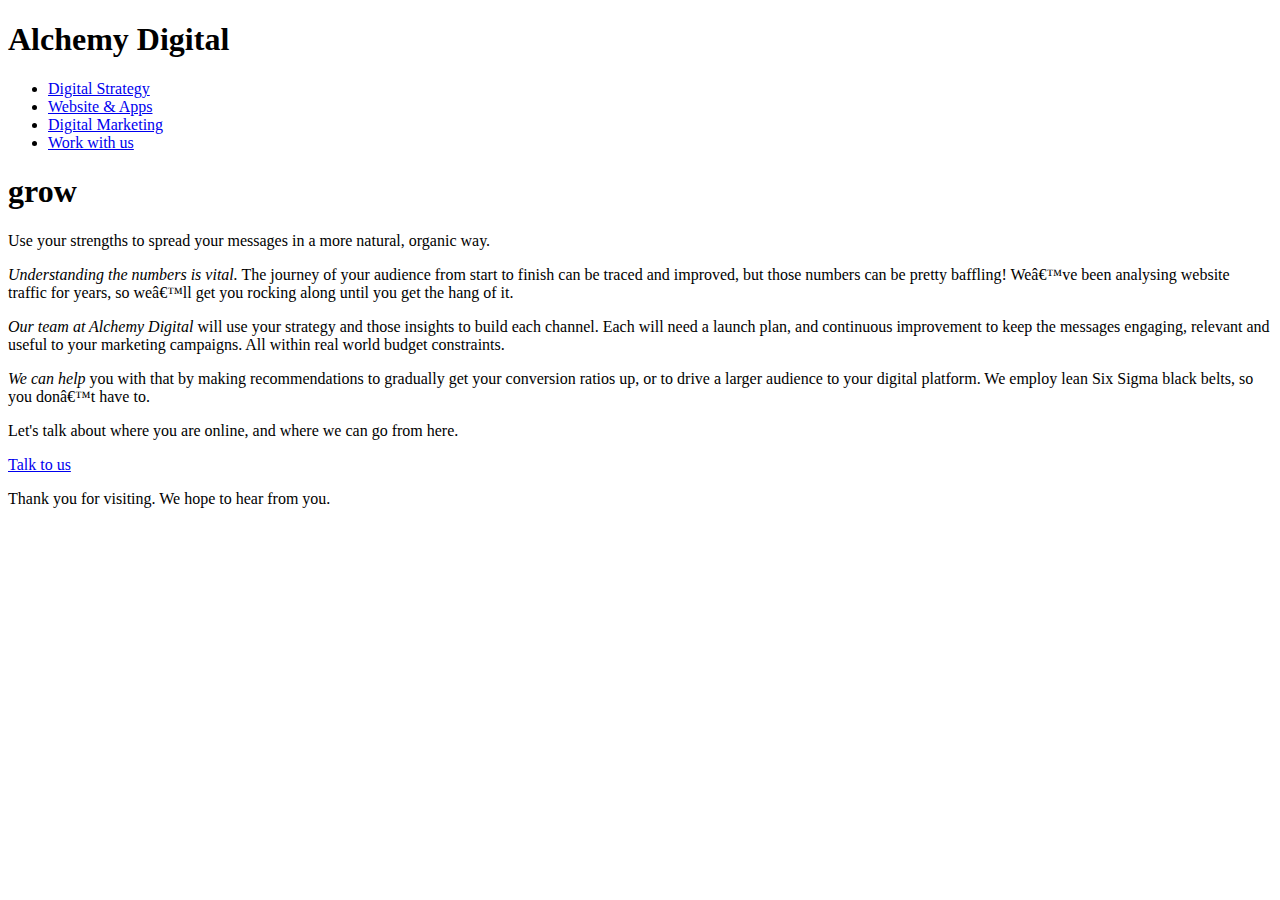
==== digitalmarketing.html @ 181146fb "lower-level pages" ====
<!DOCTYPE html><head>  <meta charset=”utf-8”>  <title>Digital Marketing</title></head><body><header>    <h1>Alchemy Digital</h1>    <ul>      <li><a href="#">Digital Strategy</a></li>      <li><a href="#">Website & Apps</a></li>      <li><a href="#">Digital Marketing</a></li>      <li><a href="#">Work with us</a></li>    </ul></header><section class="grow">  <h1>grow</h1>  <p>Use your strengths to spread your messages in a more natural, organic way.</p>  <!-—3 columns-->  <p><em>Understanding the numbers is vital.</em> The journey of your audience from start to finish can be traced and improved, but those numbers can be pretty baffling! We’ve been analysing website traffic for years, so we’ll get you rocking along until you get the hang of it.</p>  <!-—screenshot-->  <p><em>Our team at Alchemy Digital</em> will use your strategy and those insights to build each channel. Each will need a launch plan, and continuous improvement to keep the messages engaging, relevant and useful to your marketing campaigns. All within real world budget constraints.</p>  <!-—1 column-->  <p><em>We can help</em> you with that by making recommendations to gradually get your conversion ratios up, or to drive a larger audience to your digital platform. We employ lean Six Sigma black belts, so you don’t have to.</p></section><section class="online">  <p>Let's talk about where you are online, and where we can go from here.</p>  <a href=”talk”>Talk to us</a></section><footer>    <p>Thank you for visiting.      We hope to hear from you.</p></footer></body></html>
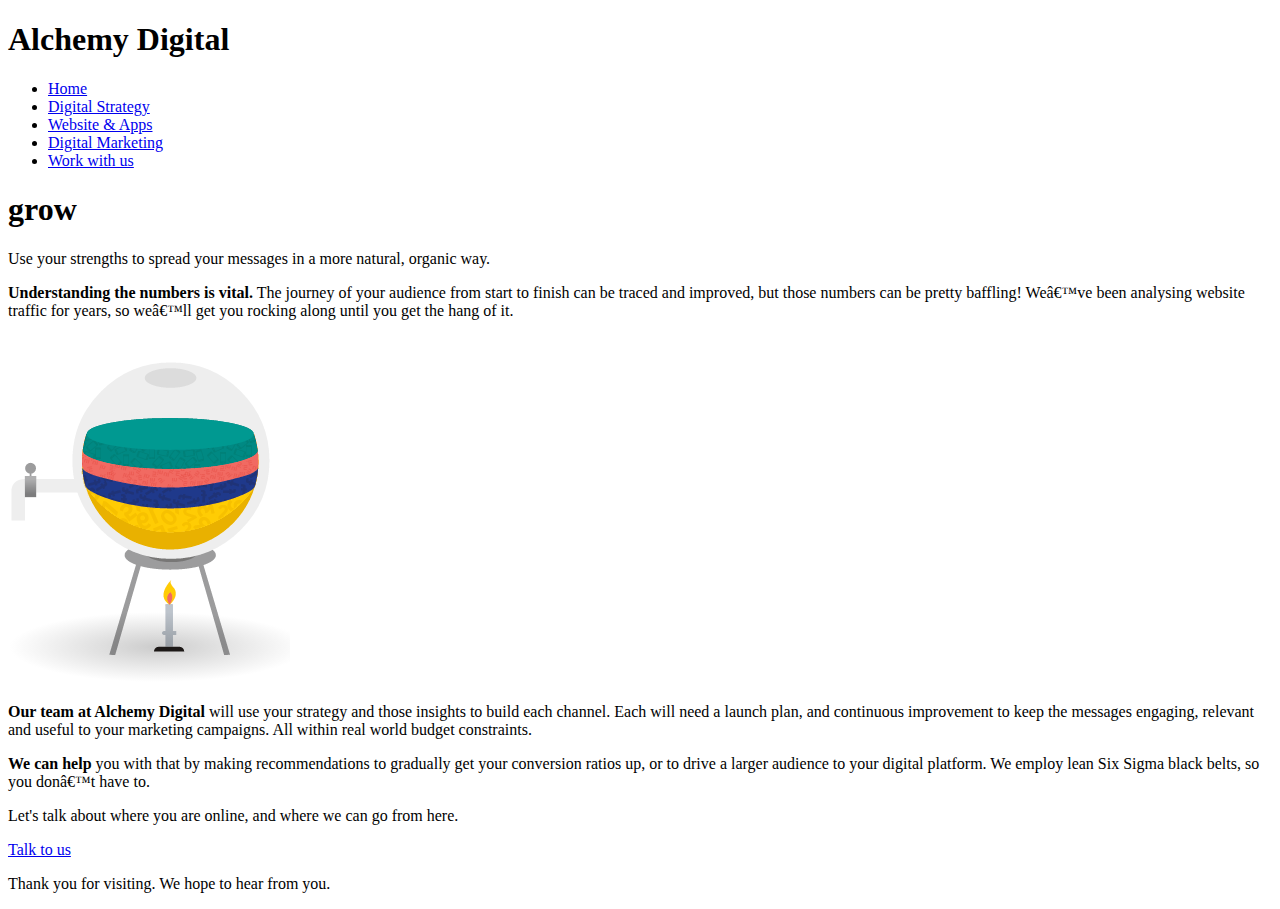
==== commit 959f4e8f: "links and images" ====
--- a/digitalmarketing.html
+++ b/digitalmarketing.html
@@ -9,10 +9,11 @@
 <header>     <h1>Alchemy Digital</h1>     <ul>-      <li><a href="#">Digital Strategy</a></li>-      <li><a href="#">Website & Apps</a></li>+      <li><a href="modules.html">Home</a></li>+      <li><a href="digitalstrategy.html">Digital Strategy</a></li>+      <li><a href="website&apps.html">Website & Apps</a></li>       <li><a href="#">Digital Marketing</a></li>-      <li><a href="#">Work with us</a></li>+      <li><a href="letstalk.html">Work with us</a></li>     </ul> </header> @@ -20,11 +21,11 @@
   <h1>grow</h1>   <p>Use your strengths to spread your messages in a more natural, organic way.</p>   <!-—3 columns-->-  <p><em>Understanding the numbers is vital.</em> The journey of your audience from start to finish can be traced and improved, but those numbers can be pretty baffling! We’ve been analysing website traffic for years, so we’ll get you rocking along until you get the hang of it.</p>-  <!-—screenshot-->-  <p><em>Our team at Alchemy Digital</em> will use your strategy and those insights to build each channel. Each will need a launch plan, and continuous improvement to keep the messages engaging, relevant and useful to your marketing campaigns. All within real world budget constraints.</p>+  <p><strong>Understanding the numbers is vital.</strong> The journey of your audience from start to finish can be traced and improved, but those numbers can be pretty baffling! We’ve been analysing website traffic for years, so we’ll get you rocking along until you get the hang of it.</p>+  <img src="images/digitalmarketingcandles.png" alt="Candles">+  <p><strong>Our team at Alchemy Digital</strong> will use your strategy and those insights to build each channel. Each will need a launch plan, and continuous improvement to keep the messages engaging, relevant and useful to your marketing campaigns. All within real world budget constraints.</p>   <!-—1 column-->-  <p><em>We can help</em> you with that by making recommendations to gradually get your conversion ratios up, or to drive a larger audience to your digital platform. We employ lean Six Sigma black belts, so you don’t have to.+  <p><strong>We can help</strong> you with that by making recommendations to gradually get your conversion ratios up, or to drive a larger audience to your digital platform. We employ lean Six Sigma black belts, so you don’t have to. </p> </section> 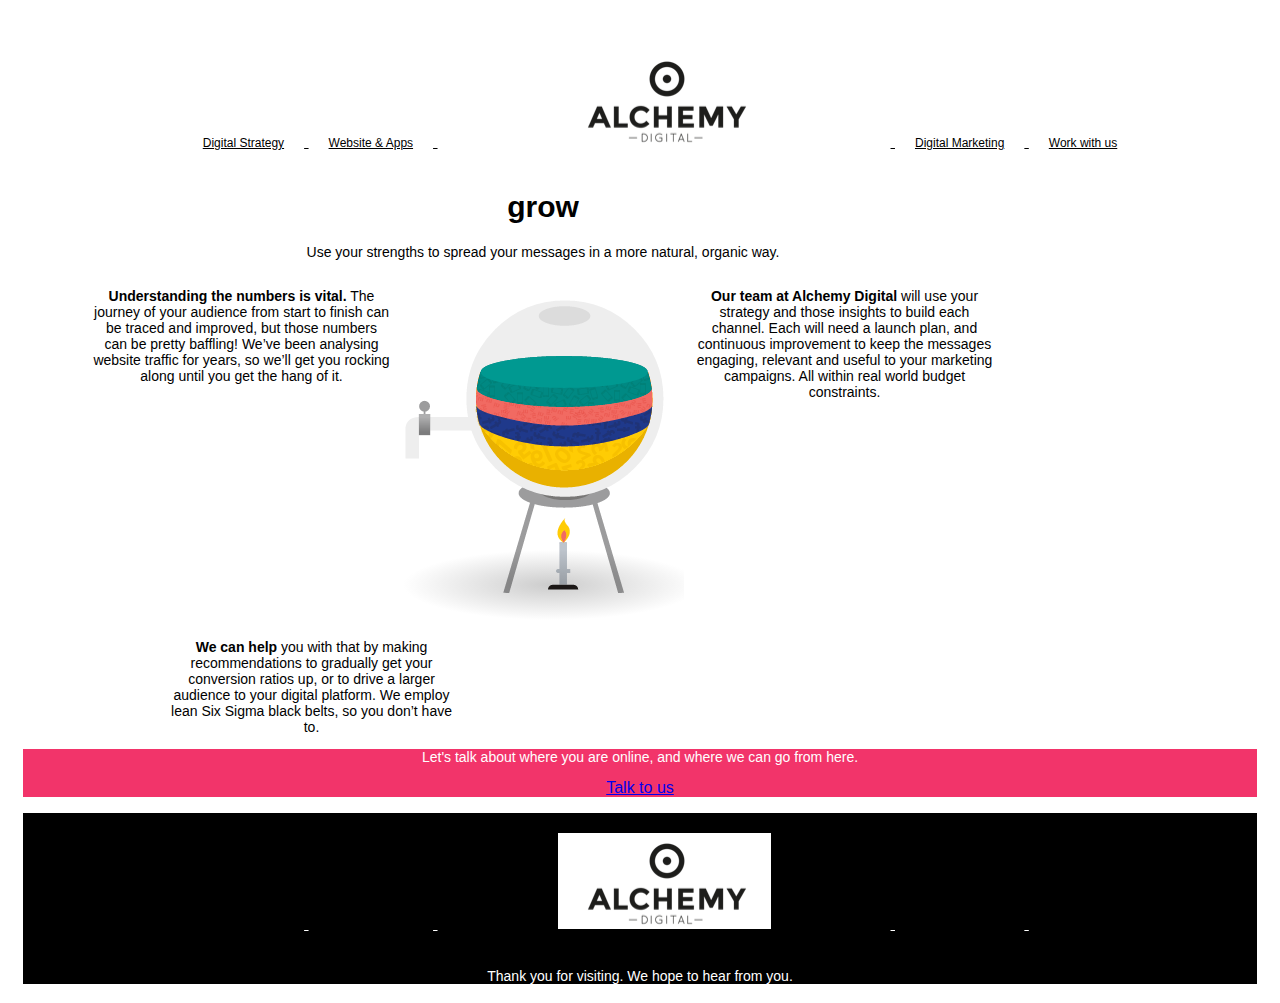
==== commit 23421337: "CSS" ====
--- a/digitalmarketing.html
+++ b/digitalmarketing.html
@@ -1,17 +1,19 @@
 <!DOCTYPE html> <head>-  <meta charset=”utf-8”>+  <meta charset='utf-8'>   <title>Digital Marketing</title>+  <link type="text/css" rel="stylesheet" href="pagesstyles.css">+  <link type="text/css" rel="stylesheet" href="digitalmarketing.css">+  <link type="text/css" rel="stylesheet" herf="main-nav.css"> </head>  <body>  <header>-    <h1>Alchemy Digital</h1>-    <ul>-      <li><a href="modules.html">Home</a></li>+    <ul class="main-nav">       <li><a href="digitalstrategy.html">Digital Strategy</a></li>-      <li><a href="website&apps.html">Website & Apps</a></li>+      <li><a href="websiteandapps.html">Website & Apps</a></li>+      <li class="symbol"><a href="modules.html"><img src="images/symbol.png" alt="Alchemy Digital"></a></li>       <li><a href="#">Digital Marketing</a></li>       <li><a href="letstalk.html">Work with us</a></li>     </ul>@@ -21,11 +23,11 @@
   <h1>grow</h1>   <p>Use your strengths to spread your messages in a more natural, organic way.</p>   <!-—3 columns-->-  <p><strong>Understanding the numbers is vital.</strong> The journey of your audience from start to finish can be traced and improved, but those numbers can be pretty baffling! We’ve been analysing website traffic for years, so we’ll get you rocking along until you get the hang of it.</p>+  <p id="numbers"><strong>Understanding the numbers is vital.</strong> The journey of your audience from start to finish can be traced and improved, but those numbers can be pretty baffling! We’ve been analysing website traffic for years, so we’ll get you rocking along until you get the hang of it.</p>   <img src="images/digitalmarketingcandles.png" alt="Candles">-  <p><strong>Our team at Alchemy Digital</strong> will use your strategy and those insights to build each channel. Each will need a launch plan, and continuous improvement to keep the messages engaging, relevant and useful to your marketing campaigns. All within real world budget constraints.</p>+  <p id= "team"><strong>Our team at Alchemy Digital</strong> will use your strategy and those insights to build each channel. Each will need a launch plan, and continuous improvement to keep the messages engaging, relevant and useful to your marketing campaigns. All within real world budget constraints.</p>   <!-—1 column-->-  <p><strong>We can help</strong> you with that by making recommendations to gradually get your conversion ratios up, or to drive a larger audience to your digital platform. We employ lean Six Sigma black belts, so you don’t have to.+  <p id="help"><strong>We can help</strong> you with that by making recommendations to gradually get your conversion ratios up, or to drive a larger audience to your digital platform. We employ lean Six Sigma black belts, so you don’t have to. </p> </section> @@ -36,6 +38,13 @@
   <footer>+  <ul class="main-nav">+    <li><a href="digitalstrategy.html">Digital Strategy</a></li>+    <li><a href="websiteandapps.html">Website & Apps</a></li>+    <li class="symbol"><a href="modules.html"><img src="images/symbol.png" alt="Alchemy Digital"></a></li>+    <li><a href="#">Digital Marketing</a></li>+    <li><a href="letstalk.html">Work with us</a></li>+  </ul>     <p>Thank you for visiting.       We hope to hear from you.</p> </footer>--- a/pagesstyles.css
+++ b/pagesstyles.css
@@ -0,0 +1,95 @@
+html {
+  text-align: center;
+  font-family: Helvetica, sans-serif;
+  margin: 15px 15px 5px 15px;
+}
+h1 {
+  font-size: 30px;
+}
+h2 {
+  font-size: 28px;
+}
+p {
+  font-size: 14px;
+}
+li {
+  font-family: Cambria, sans-serif;
+  font-size: 12px;
+}
+.main-nav {
+  text-decoration: underline;
+}
+.main-nav li {
+  display: inline-block;
+  padding: 20px;
+}
+.main-nav li a {
+  color: black;
+}
+.main-nav li a:hover {
+  text-decoration: underline;
+}
+.symbol img {
+  padding-right: 100px;
+  padding-left: 100px;
+}
+.main img {
+  margin-bottom: 0px;
+  padding-bottom: 0px;
+}
+.digital {
+  background-color: #2abda3;
+}
+.digital p {
+  background-color: #2abda3;
+  margin: 0px;
+  padding: 0px;
+}
+.digital h2 {
+  background-color: #2abda3;
+  margin: 0px;
+  padding: 0px;
+}
+.digital a {
+  margin: 0px;
+  padding: 0px;
+  background-color: #2abda3;
+}
+.websites {
+  background-color: #edd02d;
+}
+.websites p {
+  background-color: #edd02d;
+  margin: 0px;
+  padding: 0px;
+}
+.websites h2 {
+  background-color: #edd02d;
+  margin: 0px;
+  padding: 0px;
+}
+.markwting {
+  background-color: #f2346a;
+}
+.marketing p {
+  background-color: #f2346a;
+  margin: 0px;
+  padding: 0px;
+}
+.marketing h2 {
+  background-color: #f2346a;
+  margin: 0px;
+  padding: 0px;
+}
+.marketing a {
+  margin: 0px;
+  padding: 0px;
+  background-color: #f2346a;
+}
+.blue {
+  background-color: #0da0e4;
+}
+footer {
+  background-color: black;
+  color: #fff;
+}
--- a/digitalmarketing.css
+++ b/digitalmarketing.css
@@ -0,0 +1,31 @@
+html {
+  text-align: center;
+}
+.grow {
+  width: 900px;
+  margin-left: 50px;
+  padding-left: 20px;
+  text-align: center;
+}
+#numbers {
+  max-width: 33%;
+  float: left;
+}
+#team {
+  max-width: 33%;
+  float: right;
+}
+#help {
+  max-width: 33%;
+  text-align: center;
+  margin-left: 70px;
+  Clear: both;
+}
+.online {
+  color: #fff;
+  background-color: #f2346a
+}
+footer {
+  background-color: black;
+  color: #fff;
+}
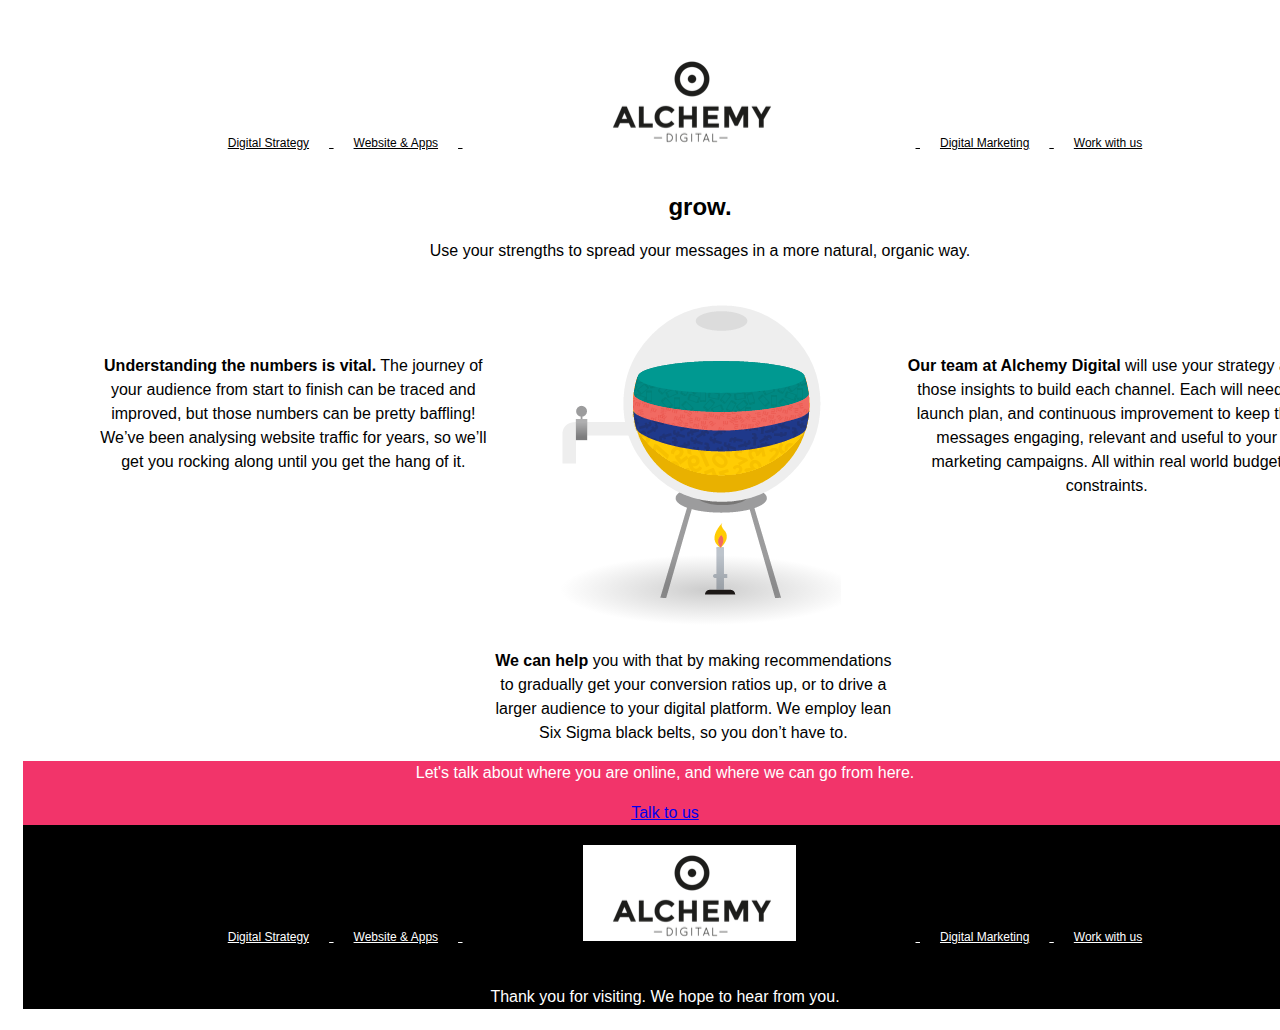
==== commit 42e4444e: "website modifications" ====
--- a/digitalmarketing.html
+++ b/digitalmarketing.html
@@ -20,15 +20,13 @@
 </header>  <section class="grow">-  <h1>grow</h1>+  <h2>grow.</h2>   <p>Use your strengths to spread your messages in a more natural, organic way.</p>-  <!-—3 columns-->   <p id="numbers"><strong>Understanding the numbers is vital.</strong> The journey of your audience from start to finish can be traced and improved, but those numbers can be pretty baffling! We’ve been analysing website traffic for years, so we’ll get you rocking along until you get the hang of it.</p>   <img src="images/digitalmarketingcandles.png" alt="Candles">   <p id= "team"><strong>Our team at Alchemy Digital</strong> will use your strategy and those insights to build each channel. Each will need a launch plan, and continuous improvement to keep the messages engaging, relevant and useful to your marketing campaigns. All within real world budget constraints.</p>-  <!-—1 column-->   <p id="help"><strong>We can help</strong> you with that by making recommendations to gradually get your conversion ratios up, or to drive a larger audience to your digital platform. We employ lean Six Sigma black belts, so you don’t have to.-</p>+  </p> </section>  <section class="online">@@ -38,7 +36,7 @@
   <footer>-  <ul class="main-nav">+  <ul class="footer-nav">     <li><a href="digitalstrategy.html">Digital Strategy</a></li>     <li><a href="websiteandapps.html">Website & Apps</a></li>     <li class="symbol"><a href="modules.html"><img src="images/symbol.png" alt="Alchemy Digital"></a></li>--- a/pagesstyles.css
+++ b/pagesstyles.css
@@ -2,18 +2,22 @@
   text-align: center;
   font-family: Helvetica, sans-serif;
   margin: 15px 15px 5px 15px;
+  line-height: 1.5em;
+  width: 1300px;
+  height: 2500px
+  border: 1px solid black;
 }
-h1 {
-  font-size: 30px;
-}
-h2 {
-  font-size: 28px;
+h1 h2 {
+  font-size: 36px;
+  font-family: times, sans-serif;
+  font-weight: bold;
 }
 p {
-  font-size: 14px;
+  font-size: 16px;
+  Font-family: Cambria, Arial, sans-serif;
 }
 li {
-  font-family: Cambria, sans-serif;
+  font-family: Cambria times, sans-serif;
   font-size: 12px;
 }
 .main-nav {
@@ -72,24 +76,35 @@
   background-color: #f2346a;
 }
 .marketing p {
-  background-color: #f2346a;
   margin: 0px;
   padding: 0px;
 }
 .marketing h2 {
-  background-color: #f2346a;
   margin: 0px;
   padding: 0px;
 }
 .marketing a {
   margin: 0px;
   padding: 0px;
-  background-color: #f2346a;
-}
-.blue {
-  background-color: #0da0e4;
 }
 footer {
+  text-align: center;
   background-color: black;
   color: #fff;
 }
+.footer-nav {
+  text-decoration: underline;
+  background-color: black;
+  margin: 0px;
+}
+.footer-nav li {
+  display: inline-block;
+  padding: 20px;
+  color: #fff;
+}
+.footer-nav li a {
+  color: #fff;
+}
+.footer-nav li a:hover {
+  text-decoration: underline;
+}
--- a/digitalmarketing.css
+++ b/digitalmarketing.css
@@ -2,7 +2,6 @@
   text-align: center;
 }
 .grow {
-  width: 900px;
   margin-left: 50px;
   padding-left: 20px;
   text-align: center;
@@ -10,15 +9,18 @@
 #numbers {
   max-width: 33%;
   float: left;
+  margin-top: 75px;
 }
 #team {
   max-width: 33%;
   float: right;
+  margin-top: 75px;
 }
 #help {
   max-width: 33%;
   text-align: center;
-  margin-left: 70px;
+  padding-left: 200px;
+  margin-left: 200px;
   Clear: both;
 }
 .online {
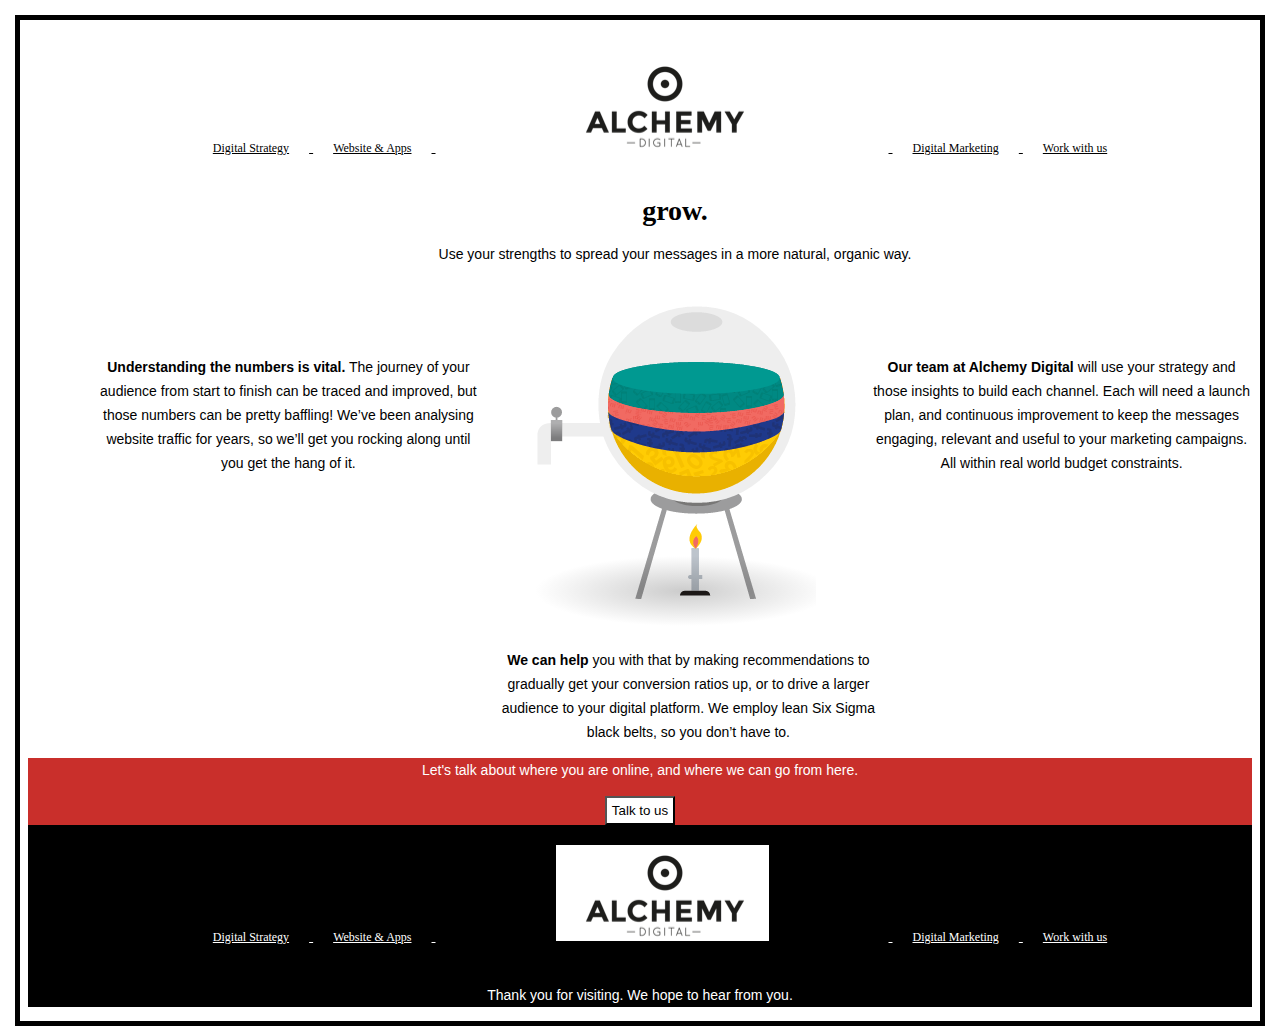
==== commit 82971057: "HTML and CSS" ====
--- a/digitalmarketing.html
+++ b/digitalmarketing.html
@@ -12,7 +12,7 @@
 <header>     <ul class="main-nav">       <li><a href="digitalstrategy.html">Digital Strategy</a></li>-      <li><a href="websiteandapps.html">Website & Apps</a></li>+      <li><a href="web.html">Website & Apps</a></li>       <li class="symbol"><a href="modules.html"><img src="images/symbol.png" alt="Alchemy Digital"></a></li>       <li><a href="#">Digital Marketing</a></li>       <li><a href="letstalk.html">Work with us</a></li>@@ -20,7 +20,7 @@
 </header>  <section class="grow">-  <h2>grow.</h2>+  <h1>grow.</h1>   <p>Use your strengths to spread your messages in a more natural, organic way.</p>   <p id="numbers"><strong>Understanding the numbers is vital.</strong> The journey of your audience from start to finish can be traced and improved, but those numbers can be pretty baffling! We’ve been analysing website traffic for years, so we’ll get you rocking along until you get the hang of it.</p>   <img src="images/digitalmarketingcandles.png" alt="Candles">@@ -31,14 +31,14 @@
  <section class="online">   <p>Let's talk about where you are online, and where we can go from here.</p>-  <a href=”talk”>Talk to us</a>+  <a href="letstalk.html"><button class="button" type="submit">Talk to us</button></a> </section>   <footer>   <ul class="footer-nav">     <li><a href="digitalstrategy.html">Digital Strategy</a></li>-    <li><a href="websiteandapps.html">Website & Apps</a></li>+    <li><a href="web.html">Website & Apps</a></li>     <li class="symbol"><a href="modules.html"><img src="images/symbol.png" alt="Alchemy Digital"></a></li>     <li><a href="#">Digital Marketing</a></li>     <li><a href="letstalk.html">Work with us</a></li>--- a/pagesstyles.css
+++ b/pagesstyles.css
@@ -1,23 +1,31 @@
 html {
   text-align: center;
-  font-family: Helvetica, sans-serif;
   margin: 15px 15px 5px 15px;
   line-height: 1.5em;
-  width: 1300px;
-  height: 2500px
-  border: 1px solid black;
+  max-width: 1300px;
+  border: 5px solid black;
+}
+h1 {
+  font-size: 28px;
+  font-family: times, sans-serif;
+  font-weight: bold;
+}
+h2 {
+  font-size: 24px;
 }
 h1 h2 {
-  font-size: 36px;
   font-family: times, sans-serif;
   font-weight: bold;
 }
 p {
-  font-size: 16px;
+  font-size: 14px;
   Font-family: Cambria, Arial, sans-serif;
 }
+a {
+  color: #fff;
+}
 li {
-  font-family: Cambria times, sans-serif;
+  font-family: Cambria, times, Arial, sans-serif;
   font-size: 12px;
 }
 .main-nav {
@@ -43,49 +51,34 @@
 }
 .digital {
   background-color: #2abda3;
-}
-.digital p {
-  background-color: #2abda3;
   margin: 0px;
   padding: 0px;
 }
-.digital h2 {
-  background-color: #2abda3;
+.websites {
+  background-color: #edd02d;
+  padding-left: 10px;
+  padding-right: 10px;
+}
+.websites h2 {
   margin: 0px;
   padding: 0px;
 }
-.digital a {
-  margin: 0px;
-  padding: 0px;
-  background-color: #2abda3;
+.smart {
+  background-color: #c92f2b;
 }
-.websites {
-  background-color: #edd02d;
-}
-.websites p {
-  background-color: #edd02d;
+.smart h2 p a {
   margin: 0px;
   padding: 0px;
 }
-.websites h2 {
-  background-color: #edd02d;
+.blue {
+  background-color: #187ead;
+  padding: 0px;
   margin: 0px;
-  padding: 0px;
 }
-.markwting {
-  background-color: #f2346a;
-}
-.marketing p {
-  margin: 0px;
-  padding: 0px;
-}
-.marketing h2 {
-  margin: 0px;
-  padding: 0px;
-}
-.marketing a {
-  margin: 0px;
-  padding: 0px;
+.button {
+  background-color: #fff;
+  padding: 5px;
+  color: black;
 }
 footer {
   text-align: center;
--- a/digitalmarketing.css
+++ b/digitalmarketing.css
@@ -1,5 +1,26 @@
 html {
   text-align: center;
+}
+.main-nav {
+  text-decoration: underline;
+}
+.main-nav li {
+  display: inline-block;
+  padding: 20px;
+}
+.main-nav li a {
+  color: black;
+}
+.main-nav li a:hover {
+  text-decoration: underline;
+}
+.symbol img {
+  padding-right: 100px;
+  padding-left: 100px;
+}
+.main img {
+  margin-bottom: 0px;
+  padding-bottom: 0px;
 }
 .grow {
   margin-left: 50px;
@@ -25,7 +46,7 @@
 }
 .online {
   color: #fff;
-  background-color: #f2346a
+  background-color: #c92f2b;
 }
 footer {
   background-color: black;
